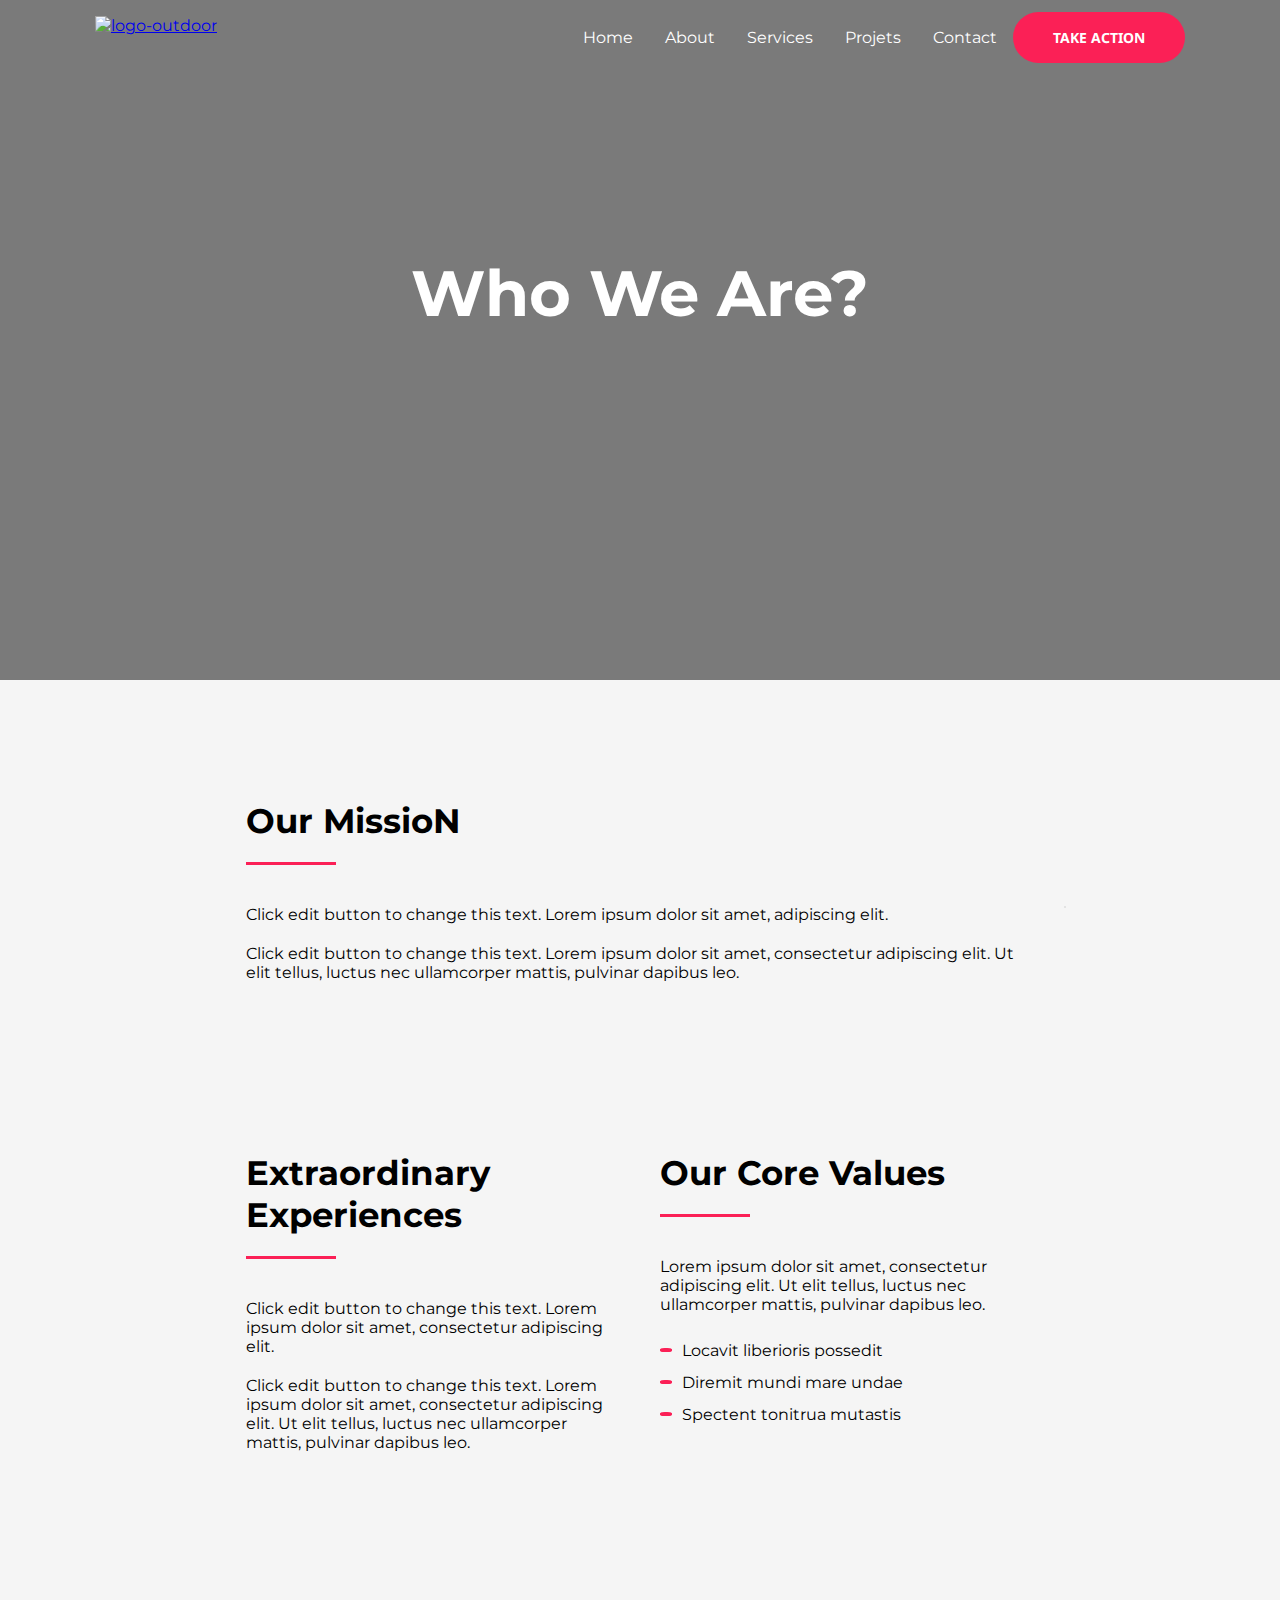
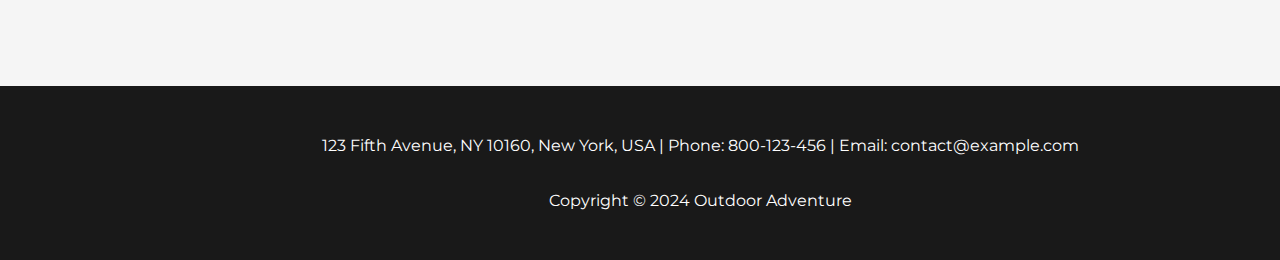
==== about.html @ 153f3382 "first commit" ====
<!DOCTYPE html>
<html lang="en">

<head>
    <meta charset="UTF-8">
    <meta name="viewport" content="width=device-width, initial-scale=1.0">
    <link rel="stylesheet" href="./css/style-about.css">
    <style>
        @import url('https://fonts.googleapis.com/css2?family=Montserrat:ital,wght@0,100..900;1,100..900&family=Noto+Sans:ital,wght@0,100..900;1,100..900&display=swap');
        @import url('https://fonts.googleapis.com/css2?family=Montserrat:ital,wght@0,100..900;1,100..900&family=Noto+Sans:ital,wght@0,100..900;1,100..900&display=swap');
    </style>
    <title>Document</title>
</head>

<body>
    <header>

        <section>
            <div class="container">
                <div class="filtre">
                    <!-- <img src="https://websitedemos.net/outdoor-adventure-02/wp-content/uploads/sites/351/2018/11/hero-bg.jpg" alt="" class="background-image"> -->

                    <nav>
                        <div class="logo"> <a href="http://127.0.0.1:5500/"> <img
                                    src="https://websitedemos.net/outdoor-adventure-02/wp-content/uploads/sites/351/2020/01/white-logo-150x42.png"
                                    alt="logo-outdoor">
                            </a>
                        </div>
                        <div class="Onglets">
                            <a href=".//index.html">Home</a>
                            <a href=".//about.html">About</a>
                            <a href=".//services.html">Services</a>
                            <a href=".//projects.html">Projets</a>
                            <a href=".//contact.html">Contact</a>
                            <button class="submit">TAKE ACTION</button>


                        </div>
                    </nav>

                    <section>
                        <div class="main">
                            <!-- <span class="bordure-h2"></span> -->
                            <h1>Who We Are?</h1>
                            <!-- <img src="https://websitedemos.net/outdoor-adventure-02/wp-content/uploads/sites/351/2018/11/hero-bg.jpg" alt="" class="background-image"> -->
                        </div>
                </div>
        </section>
        </div>
        </section>
    </header>
    <main>
        <section class="container1">
            <div class="box1">
                <div class="box2">
                    <div class="titre1">Our MissioN</div>
                    <div class="bordure-h2"></div>
                    <div class="barre"></div>
                    <div class="texte">Click edit button to change this text. Lorem ipsum dolor sit amet, adipiscing
                        elit.</div>
                    <div class="texte">Click edit button to change this text. Lorem ipsum dolor sit amet, consectetur
                        adipiscing elit. Ut elit tellus, luctus nec ullamcorper mattis, pulvinar dapibus leo.</div>
                </div>
                <div><img
                        src="https://websitedemos.net/outdoor-adventure-02/wp-content/uploads/sites/351/2021/02/outdoor-image-02.jpg"
                        alt="" class="photo1"></div>
            </div>
        </section>
        <section class="container2">
            <div>
                <div class="container2-box1">
                    <div class="box2">
                        <div class="titre1">Extraordinary Experiences</div>
                        <div class="bordure-h2"></div>
                        <div class="barre"></div>
                        <div class="texte">Click edit button to change this text. Lorem ipsum dolor sit amet,
                            consectetur adipiscing elit.</div>
                        <div class="texte">Click edit button to change this text. Lorem ipsum dolor sit amet,
                            consectetur adipiscing elit. Ut elit tellus, luctus nec ullamcorper mattis, pulvinar dapibus
                            leo.</div>
                    </div>
                    <div class="box2">
                        <div class="titre1">Our Core Values</div>
                        <div class="bordure-h2"></div>
                        <div class="barre"></div>
                        <div class="texte2">Lorem ipsum dolor sit amet, consectetur adipiscing elit. Ut elit tellus,
                            luctus nec ullamcorper mattis, pulvinar dapibus leo.</div>

                        <!-- <br><br> <span>--   Locavit liberioris possedit</span>
                            <br><span> Diremit mundi mare undae </span>
                             <br><span>Spectent tonitrua mutastis</span> -->
                             <div>
                        <div style="display: flex; align-items: center; flex-direction: row-reverse; justify-content: flex-end;">
                            <p class="bloc-3p">Locavit liberioris possedit
                                    <div style="display: flex; justify-content: center; align-items: center; border: 1px solid rgba(251, 32, 86, 1);height: 2px; width: 10px; background-color: rgba(251, 32, 86, 1); border-radius: 40%;">
                                </div>
                            </p>
                        </div>
                        <div style="display: flex; align-items: center; flex-direction: row-reverse; justify-content: flex-end;">
                            <p class="bloc-3p">Diremit mundi mare undae
                                    <div style="display: flex; justify-content: center; align-items: center; border: 1px solid rgba(251, 32, 86, 1);height: 2px; width: 10px; background-color: rgba(251, 32, 86, 1); border-radius: 40%;">
                                </div>
                            </p>
                        </div><div style="display: flex; align-items: center; flex-direction: row-reverse; justify-content: flex-end;">
                            <p class="bloc-3p">Spectent tonitrua mutastis
                                    <div style="display: flex; justify-content: center; align-items: center; border: 1px solid rgba(251, 32, 86, 1);height: 2px; width: 10px; background-color: rgba(251, 32, 86, 1); border-radius: 40%;">
                                </div>
                            </p>
                        </div>
                    </div>

                    </div>

                </div>

        </section>
    </main>
    <footer>
        <div class="div-40">
            <div class="div-41">
                <div class="div-42">
                    123 Fifth Avenue, NY 10160, New York, USA | Phone: 800-123-456 | Email:
                    contact@example.com
                </div>
                <div class="div-43">Copyright © 2024 Outdoor Adventure</div>
            </div>
        </div>
    </footer>
</body>

</html>
---- css/style-about.css ----
body {
    margin: 0;
    padding: 0;
    height: 100vh;
    font-family: 'Montserrat';
    background-color: #f5f5f5;
}
body .nav .header {
    background: url();
}

nav {
    display: flex;
    flex-wrap: wrap;
    justify-content: space-around;
    margin-left: 0px;
    margin-right: 0px;
    padding-left: 20px;
    padding-right: 20px;
    
    /* border-bottom: 5px solid; */
}

nav .logo {
    max-width: 150px;
    height: 42px;
    margin-left: 100px;
    margin-right: 100px;
    margin: 0;
    padding-top: 16px;
    padding-bottom: 16px;
}

nav .Onglets {

    margin-left: 200px;
    display: flex;
    align-items: center;
}

nav .Onglets a {
    text-decoration: none;
    color: white;
    padding-left: 16px;
    padding-right: 16px;
    font-size: 100%
}

nav .submit {
    /* text-transform: uppercase; */
    font-family: "Noto sans", sans-serif ;
    background-color: rgb(251, 32, 86);
    border-radius: 30px;
    padding-top: 16px;
    padding-bottom: 16px;
    padding-left: 40px;
    padding-right: 40px;
    font-size: 0.874rem;
    font-family: Noto Sans, sans-serif;
    font-weight: 700;
    transition: all 1s ease-out;
    border: none;

/* 
    background-color: rgb(251, 32, 86);
    border-bottom-color: rgb(251, 32, 86);
    border-radius: 30px;
    padding-top: 16px;
    padding-bottom: 16px;
    padding-left: 40px;
    padding-right: 40px;
    font-family: 'Noto Sans', sans-serif;
    font-weight: 400;
    font-size: 16px;
    font-size: 1rem;
    line-height: var(--ast-body-line-height, 1.7em); */

}
nav .submit:hover {
    background-color: rgb(187, 31, 70);
  }

body button {
    font-family: "Noto sans", sans-serif;
    color: white;
    font-weight: 400;
    font-size: 16px;
    font-size: 1rem;
    line-height: var(--ast body line-height, 1.7em);
}
/* @media {
    img {
        width: 100%; */
    /* }
}
@media and (max-width:680px) {
    nav .Onglets {
        margin-left: 0px;
        margin-bottom: 20px;
        align-items: center;
    }
}
@media and (min-width: 922px) {
    nav .Onglets {
        max-width: 1240px;
    }
} */

header {
    display: flex;
    flex-direction: column;
    align-items: center;
    color: white;
    height: 680px;
    
}

.container {
    background-image: url(https://websitedemos.net/outdoor-adventure-02/wp-content/uploads/sites/351/2018/11/about-bg-5.jpg);
    background-position: center ;
    background-size: cover;
    position: absolute;
    left: 0;
    top: 0;
    right: 0;
    bottom: 0;
    width: 100%;
    height: 680px;
    background-attachment: fixed;
} 
.filtre {
    background-color: rgba(0, 0, 0, 0.5);
    height: 100%;
}

header .header-button {
    font-family: "Noto sans", sans-serif ;
    background-color: rgb(251, 32, 86);
    border-radius: 30px;
    padding-top: 16px;
    padding-bottom: 16px;
    padding-left: 40px;
    padding-right: 40px;
    font-size: 0.874rem;
    font-family: Noto Sans, sans-serif;
    font-weight: 700;
}
.main {
    margin-left: 375px;
    margin-right: 375px; ;
    padding-top: 180px;
    display: flex;
    flex-direction: column;
    justify-content: space-around;
    align-items: center;

}
.main h2 {
    font-size: 1.5rem;
    margin: 0;
    /* padding-bottom: 20px; */
    /* border-bottom: 2px solid rgb(251, 32, 86); */
    text-align: center;
}
.main .bordure-h2 {
    padding: 10px;
    color: rgb(251, 32, 86);;
    margin-top: 0;
    margin-bottom: 0;
    margin-left:358.797 ;
    margin-right: 358.797;
}
header h1 {
    display: flex;
    font-size: 4rem;
    margin-top: 0;
    white-space: nowrap;
}
header .header-button {
    display: flex;
    flex-direction: column;
    justify-content: center;
    align-items: center;
    right: 48px;
    border-radius: 30px;
    padding-top: 16px;
    padding-bottom: 16px;
    padding-left: 40px;
    padding-right: 40px;
    font-size: 0.874rem;
    }
.container-main{
    margin-left: 150px;
    margin-right: 150px;
    padding-top: 50px;
    padding-bottom: 50px;
    gap: 20px;
    display: flex;
    justify-content: space-between;
    align-items: center;
}

main {
    display: flex;
    justify-content: center;
    align-items: center;
    flex-direction: column;

}
.box1 {
    padding-top: 100px; ;
    padding-bottom: 90px;
    display: flex;
    justify-content: center;
    align-items: center;    
    margin-left: 225.5px;
    margin-right: 225.5px;

}
.photo1 {
    max-width: 800px;
    padding-left: 0;
    padding-right: 0;
    margin: 0;
    filter: brightness( 105% ) contrast( 96% ) saturate( 74% ) blur( 0px ) hue-rotate( 347deg );
    border-radius: 4px 4px 4px 4px;
    object-fit: auto;
    object-position: center;
    width: 100%;
    box-shadow: 10px 10px 0px 1px rgba(0, 0, 0, 0.07);
    filter: blur(0px);
    align-self: stretch;
}
.bordure-h2 {
    
    border-color: rgba(251, 32, 86, 1);
    border-top-width: 1px;
    background-color: rgba(251, 32, 86, 1);;
    width: 90px;
    height: 3px;
    
    }
.box2 {
    display: flex;
    flex-direction: column;
    justify-content: flex-start;
    padding-right:100px ;
    padding: 20px;
    flex-wrap: wrap;
    row-gap: 20px;
    height: 100%;
    width: 100%;
}
.box2 .titre1 {
    font-family: "montserrat";
    font-size: 34px;
    font-weight: bold;
}
.texte2 {
    font-size: 16px;
    display: flex;
    justify-content: center;
    flex-direction: column;
}
.bloc-3p {
    padding-right: 5px;
    padding-left: 10px;
    margin: 0;
    display: flex;
    justify-content: center;
    align-items: center;
}
.container2-box1 {
    padding-top: 40px; ;
    padding-bottom: 100px;
    display: flex;
    justify-content: center;
    /* align-items: center;     */
    margin-left: 225.5px;
    margin-right: 225.5px;
    flex-wrap: nowrap;
    text-align: start;
}
footer .div-42 {
    margin-bottom: 28px;
  }
.div-40 {
    justify-content: center;
    align-items: center;
    background-color: #191919;
    display: flex;
    margin-top: 114px;
    width: 100%;
    font-size: 16px;
    color: #fff;
    font-weight: 400;
    text-align: center;
    line-height: 170%;
    padding: 46px 60px;
    }
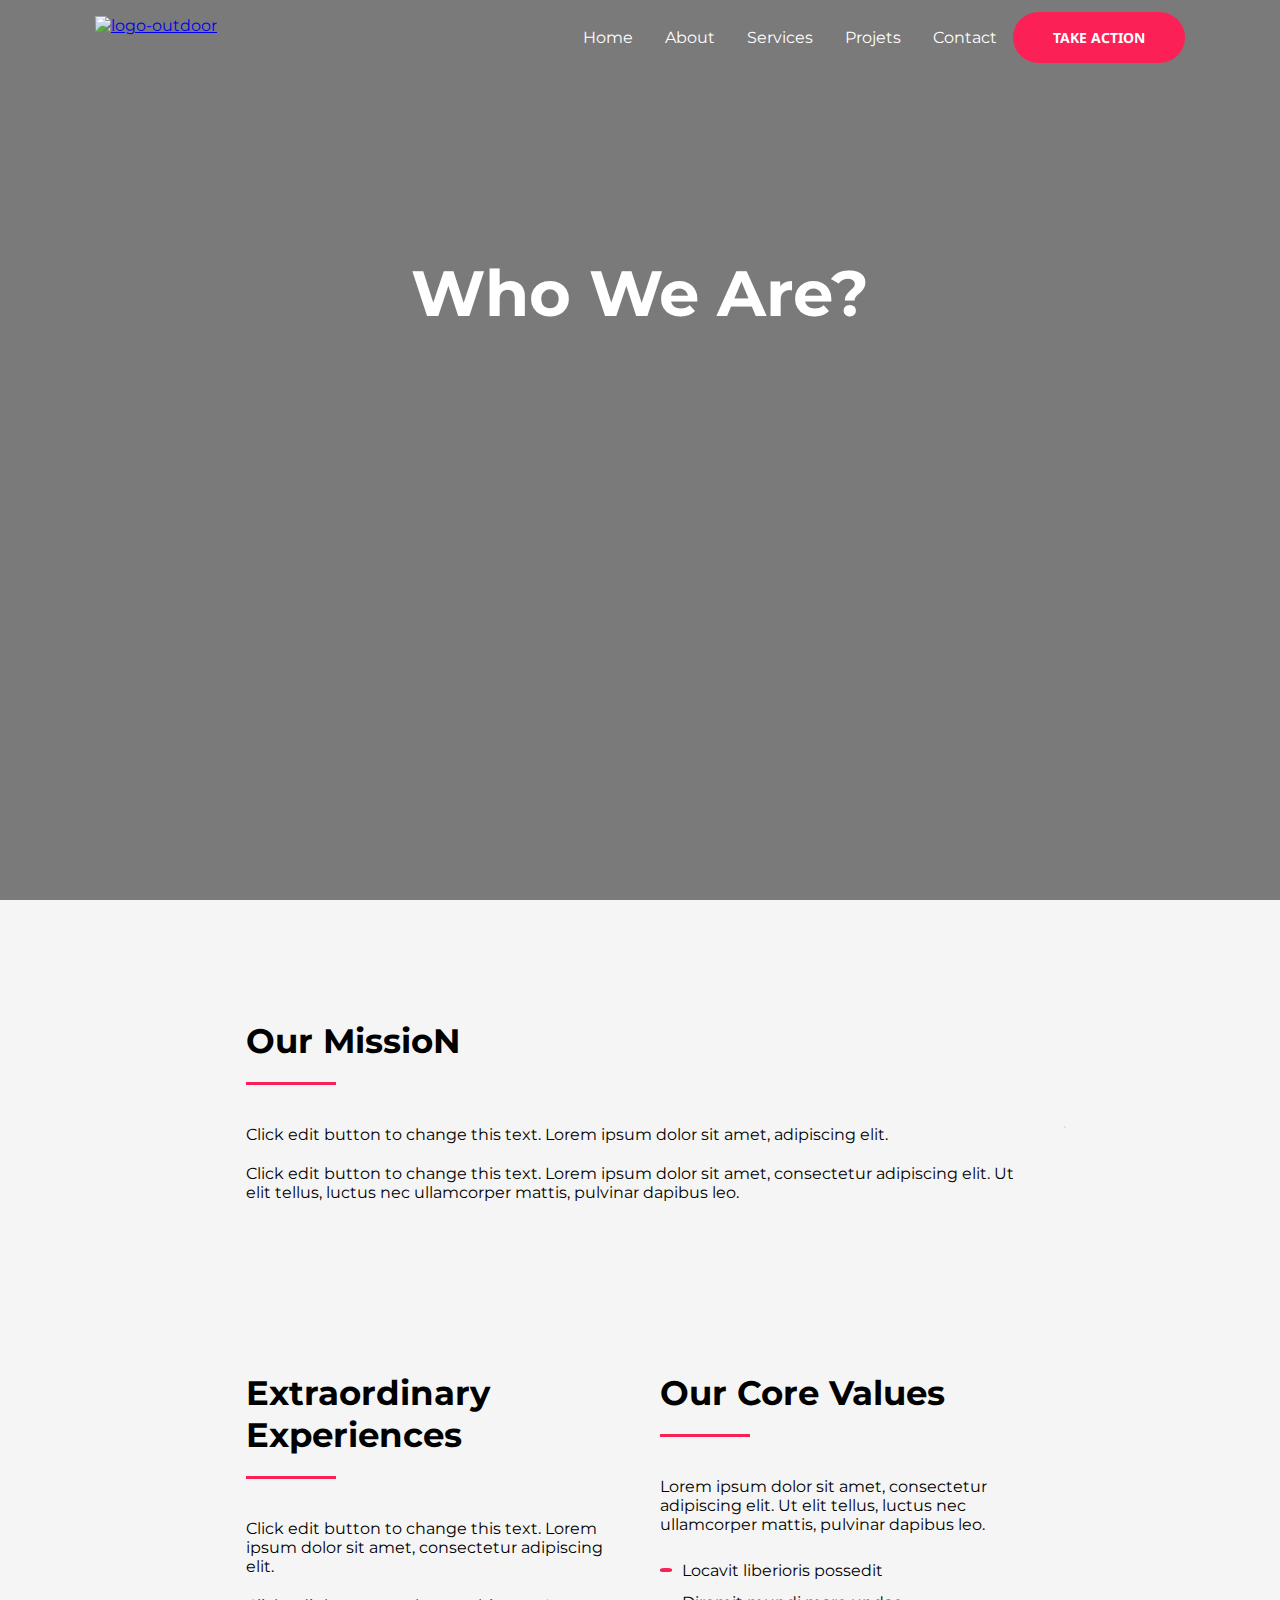
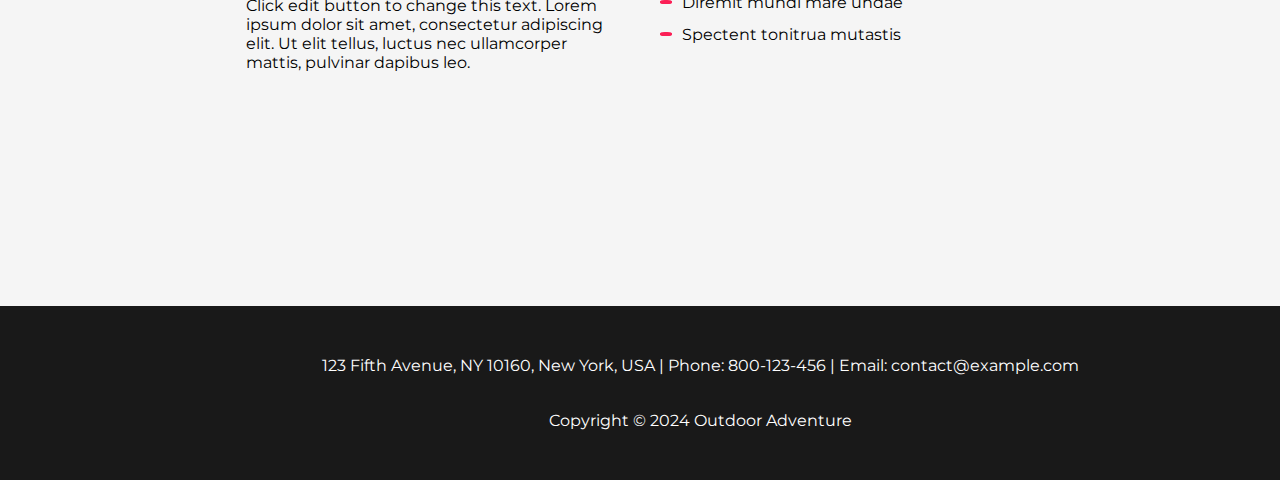
==== commit 5f6ce00a: "V2" ====
--- a/about.html
+++ b/about.html
@@ -89,25 +89,32 @@
                         <!-- <br><br> <span>--   Locavit liberioris possedit</span>
                             <br><span> Diremit mundi mare undae </span>
                              <br><span>Spectent tonitrua mutastis</span> -->
-                             <div>
-                        <div style="display: flex; align-items: center; flex-direction: row-reverse; justify-content: flex-end;">
-                            <p class="bloc-3p">Locavit liberioris possedit
-                                    <div style="display: flex; justify-content: center; align-items: center; border: 1px solid rgba(251, 32, 86, 1);height: 2px; width: 10px; background-color: rgba(251, 32, 86, 1); border-radius: 40%;">
+                        <div>
+                            <div
+                                style="display: flex; align-items: center; flex-direction: row-reverse; justify-content: flex-end;">
+                                <p class="bloc-3p">Locavit liberioris possedit
+                                <div
+                                    style="display: flex; justify-content: center; align-items: center; border: 1px solid rgba(251, 32, 86, 1);height: 2px; width: 10px; background-color: rgba(251, 32, 86, 1); border-radius: 40%;">
                                 </div>
-                            </p>
+                                </p>
+                            </div>
+                            <div
+                                style="display: flex; align-items: center; flex-direction: row-reverse; justify-content: flex-end;">
+                                <p class="bloc-3p">Diremit mundi mare undae
+                                <div
+                                    style="display: flex; justify-content: center; align-items: center; border: 1px solid rgba(251, 32, 86, 1);height: 2px; width: 10px; background-color: rgba(251, 32, 86, 1); border-radius: 40%;">
+                                </div>
+                                </p>
+                            </div>
+                            <div
+                                style="display: flex; align-items: center; flex-direction: row-reverse; justify-content: flex-end;">
+                                <p class="bloc-3p">Spectent tonitrua mutastis
+                                <div
+                                    style="display: flex; justify-content: center; align-items: center; border: 1px solid rgba(251, 32, 86, 1);height: 2px; width: 10px; background-color: rgba(251, 32, 86, 1); border-radius: 40%;">
+                                </div>
+                                </p>
+                            </div>
                         </div>
-                        <div style="display: flex; align-items: center; flex-direction: row-reverse; justify-content: flex-end;">
-                            <p class="bloc-3p">Diremit mundi mare undae
-                                    <div style="display: flex; justify-content: center; align-items: center; border: 1px solid rgba(251, 32, 86, 1);height: 2px; width: 10px; background-color: rgba(251, 32, 86, 1); border-radius: 40%;">
-                                </div>
-                            </p>
-                        </div><div style="display: flex; align-items: center; flex-direction: row-reverse; justify-content: flex-end;">
-                            <p class="bloc-3p">Spectent tonitrua mutastis
-                                    <div style="display: flex; justify-content: center; align-items: center; border: 1px solid rgba(251, 32, 86, 1);height: 2px; width: 10px; background-color: rgba(251, 32, 86, 1); border-radius: 40%;">
-                                </div>
-                            </p>
-                        </div>
-                    </div>
 
                     </div>
 
--- a/css/style-about.css
+++ b/css/style-about.css
@@ -111,7 +111,7 @@
     flex-direction: column;
     align-items: center;
     color: white;
-    height: 680px;
+    height: 100%;
     
 }
 
@@ -125,7 +125,7 @@
     right: 0;
     bottom: 0;
     width: 100%;
-    height: 680px;
+    height: 100%;
     background-attachment: fixed;
 } 
 .filtre {
